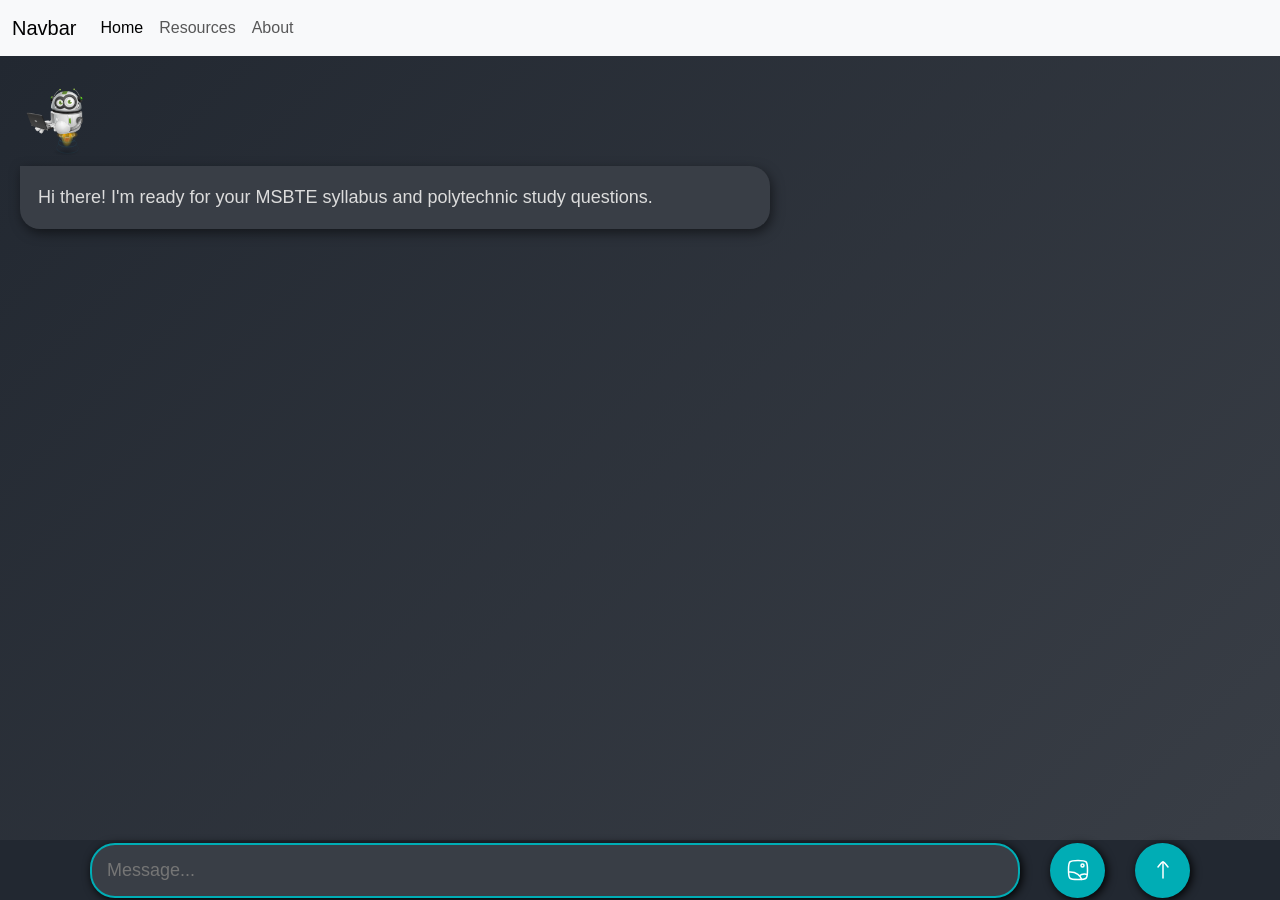
==== index.html @ 845114a9 "Add files via upload" ====
<!DOCTYPE html>
<html lang="en">
<head>
    <meta charset="UTF-8">
    <meta name="viewport" content="width=device-width, initial-scale=1.0">
    <link href="https://cdn.jsdelivr.net/npm/bootstrap@5.3.3/dist/css/bootstrap.min.css" rel="stylesheet" integrity="sha384-QWTKZyjpPEjISv5WaRU9OFeRpok6YctnYmDr5pNlyT2bRjXh0JMhjY6hW+ALEwIH" crossorigin="anonymous">
    <script src="https://cdn.jsdelivr.net/npm/bootstrap@5.3.3/dist/js/bootstrap.bundle.min.js" integrity="sha384-YvpcrYf0tY3lHB60NNkmXc5s9fDVZLESaAA55NDzOxhy9GkcIdslK1eN7N6jIeHz" crossorigin="anonymous"></script>
    <title>Ai Chat Bot</title>
    <link rel="stylesheet" href="style.css">
</head>
<body>
    <nav class="navbar navbar-expand-lg bg-body-tertiary">
        <div class="container-fluid">
          <a class="navbar-brand" href="#">Navbar</a>
          <button class="navbar-toggler" type="button" data-bs-toggle="collapse" data-bs-target="#navbarNav" aria-controls="navbarNav" aria-expanded="false" aria-label="Toggle navigation">
            <span class="navbar-toggler-icon"></span>
          </button>
          <div class="collapse navbar-collapse" id="navbarNav">
            <ul class="navbar-nav">
              <li class="nav-item">
                <a class="nav-link active" aria-current="page" href="#">Home</a>
              </li>
              <li class="nav-item">
                <a class="nav-link" href="#">Resources</a>
              </li>
              <li class="nav-item">
                <a class="nav-link" href="about.html">About</a>
              </li>
              
            </ul>
          </div>
        </div>
      </nav>
    <div class="chat-container">
<div class="ai-chat-box">
    <img src="ai.png" alt="" id="aiImage" width="10%">
    <div class="ai-chat-area">
        Hi there! I'm ready for your MSBTE syllabus and polytechnic study questions.
    </div>
   
</div>
    </div>
    <div class="prompt-area">
<input type="text" id="prompt" placeholder="Message...">
<button id="image"><img src="img.svg" alt="">
<input type="file" accept="images/*" hidden></button>
<button id="submit"><img src="submit.svg" alt=""></button>
    </div>
  <script src="script.js"></script>  
</body>
</html>
---- style.css ----
/* General Reset */
* {
    margin: 0;
    padding: 0;
    box-sizing: border-box;
    font-family: 'Poppins', sans-serif;
}

body {
    width: 100%;
    height: 100vh;
    background-color: #121212; /* Darker background for a sleek look */
    color: #f0f0f0;
    overflow: hidden;
}

/* Chat Container */
.chat-container {
    width: 100%;
    height: calc(100% - 100px); /* Adjusted height to prevent overlap */
    background: linear-gradient(135deg, #222831, #393e46); /* Dark gradient for a modern feel */
    padding: 20px;
    display: flex;
    flex-direction: column;
    gap: 20px;
    font-size: 18px;
    overflow-y: auto;
    scroll-behavior: smooth;
    margin-bottom: 100px; /* Increased space for input area */
}

/* Chat Boxes */
.user-chat-box, .ai-chat-box {
    width: 95%; /* Increased width */
    max-width: 750px; /* Increased max width */
    position: relative;
    align-self: flex-end;
}

.ai-chat-box {
    align-self: flex-start;
}

/* Chat Message Styling */
.user-chat-area, .ai-chat-area {
    width: 100%;
    padding: 18px;
    border-radius: 20px;
    box-shadow: 2px 4px 12px rgba(0, 0, 0, 0.5);
    display: flex;
    gap: 10px;
    flex-direction: column;
    font-size: 18px;
}

.user-chat-area {
    background-color: #00adb5; /* Vibrant cyan for user messages */
    color: white;
    border-radius: 20px 0 20px 20px;
}

.ai-chat-area {
    background-color: #393e46; /* Softer grey for AI responses */
    color: #dcdcdc;
    border-radius: 0 20px 20px 20px;
}

/* Prompt Area */
.prompt-area {
    width: 100%;
    height: 60px;
    background-color: #222831;
    display: flex;
    align-items: center;
    justify-content: center;
    gap: 30px;
    position: fixed;
    bottom: 0;
    left: 0;
    padding: 20px;
    z-index: 10;
}

.prompt-area input {
    width: 75%;
    height: 55px;
    background-color: #393e46;
    outline: none;
    border: 2px solid #00adb5;
    border-radius: 25px;
    padding: 15px;
    color: white;
    font-size: 18px;
    box-shadow: 2px 2px 10px black;
}

.prompt-area button {
    width: 55px;
    height: 55px;
    border-radius: 50%;
    background-color: #00adb5;
    border: none;
    box-shadow: 2px 2px 10px black;
    cursor: pointer;
    transition: all 0.3s;
}

.prompt-area button:hover {
    background-color: #00cfc8;
}

/* Responsive Design */
@media (max-width: 600px) {
    .user-chat-box, .ai-chat-box {
        width: 97%; /* Increased width for smaller screens */
        max-width: none;
    }
}
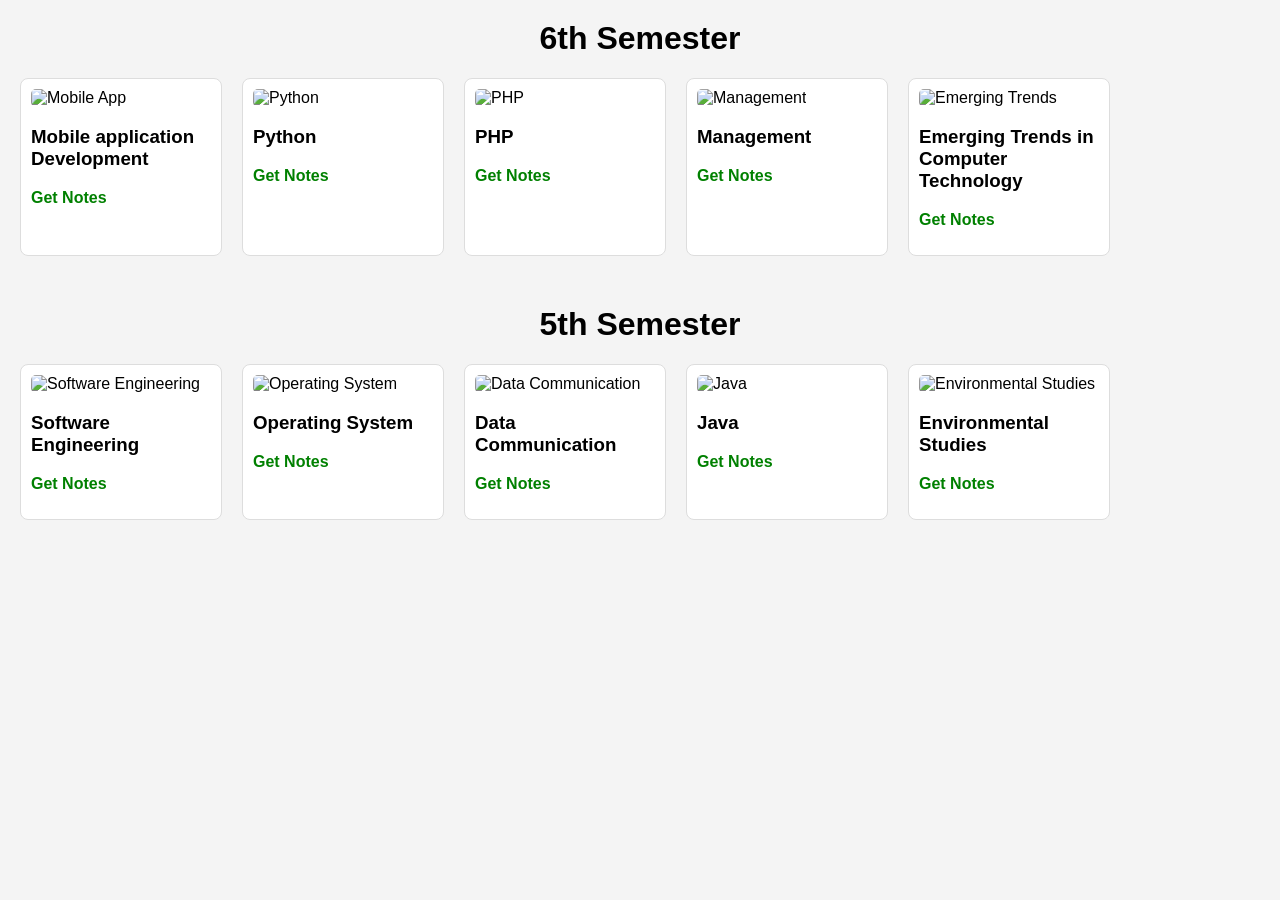
==== commit 940a65f2: "Add files via upload" ====
--- a/index.html
+++ b/index.html
@@ -1,51 +1,95 @@
 <!DOCTYPE html>
 <html lang="en">
 <head>
-    <meta charset="UTF-8">
-    <meta name="viewport" content="width=device-width, initial-scale=1.0">
-    <link href="https://cdn.jsdelivr.net/npm/bootstrap@5.3.3/dist/css/bootstrap.min.css" rel="stylesheet" integrity="sha384-QWTKZyjpPEjISv5WaRU9OFeRpok6YctnYmDr5pNlyT2bRjXh0JMhjY6hW+ALEwIH" crossorigin="anonymous">
-    <script src="https://cdn.jsdelivr.net/npm/bootstrap@5.3.3/dist/js/bootstrap.bundle.min.js" integrity="sha384-YvpcrYf0tY3lHB60NNkmXc5s9fDVZLESaAA55NDzOxhy9GkcIdslK1eN7N6jIeHz" crossorigin="anonymous"></script>
-    <title>Ai Chat Bot</title>
-    <link rel="stylesheet" href="style.css">
+  <meta charset="UTF-8">
+  <meta name="viewport" content="width=device-width, initial-scale=1.0">
+  <title>6th Semester Notes</title>
+  <link rel="stylesheet" href="style.css">
 </head>
 <body>
-    <nav class="navbar navbar-expand-lg bg-body-tertiary">
-        <div class="container-fluid">
-          <a class="navbar-brand" href="#">Navbar</a>
-          <button class="navbar-toggler" type="button" data-bs-toggle="collapse" data-bs-target="#navbarNav" aria-controls="navbarNav" aria-expanded="false" aria-label="Toggle navigation">
-            <span class="navbar-toggler-icon"></span>
-          </button>
-          <div class="collapse navbar-collapse" id="navbarNav">
-            <ul class="navbar-nav">
-              <li class="nav-item">
-                <a class="nav-link active" aria-current="page" href="#">Home</a>
-              </li>
-              <li class="nav-item">
-                <a class="nav-link" href="#">Resources</a>
-              </li>
-              <li class="nav-item">
-                <a class="nav-link" href="about.html">About</a>
-              </li>
-              
-            </ul>
-          </div>
-        </div>
-      </nav>
-    <div class="chat-container">
-<div class="ai-chat-box">
-    <img src="ai.png" alt="" id="aiImage" width="10%">
-    <div class="ai-chat-area">
-        Hi there! I'm ready for your MSBTE syllabus and polytechnic study questions.
-    </div>
-   
+
+<h1 style="text-align: center; margin-top: 20px;">6th Semester</h1>
+
+<div class="container">
+
+  <!-- 1 -->
+  <div class="product" onclick="location.href='mobile.html'">
+    <img src="image.png" alt="Mobile App">
+    <h3>Mobile application Development</h3>
+    <p class="price">Get Notes <span class="old"></span></p>
+  </div>
+
+  <!-- 2 -->
+  <div class="product" onclick="location.href='python.html'">
+    <img src="image copy.png" alt="Python">
+    <h3>Python</h3>
+    <p class="price">Get Notes <span class="old"></span></p>
+  </div>
+
+  <!-- 3 -->
+  <div class="product" onclick="location.href='php.html'">
+    <img src="image copy 2.png" alt="PHP">
+    <h3>PHP</h3>
+    <p class="price">Get Notes <span class="old"></span></p>
+  </div>
+
+  <!-- 4 -->
+  <div class="product" onclick="location.href='management.html'">
+    <img src="image copy 3.png" alt="Management">
+    <h3>Management</h3>
+    <p class="price">Get Notes <span class="old"></span></p>
+  </div>
+
+  <!-- 5 -->
+  <div class="product" onclick="location.href='emerging.html'">
+    <img src="image copy 4.png" alt="Emerging Trends">
+    <h3>Emerging Trends in Computer Technology</h3>
+    <p class="price">Get Notes <span class="old"></span></p>
+  </div>
+
 </div>
-    </div>
-    <div class="prompt-area">
-<input type="text" id="prompt" placeholder="Message...">
-<button id="image"><img src="img.svg" alt="">
-<input type="file" accept="images/*" hidden></button>
-<button id="submit"><img src="submit.svg" alt=""></button>
-    </div>
-  <script src="script.js"></script>  
+
+<!-- 👇 5th Semester Section Starts Here -->
+<h1 style="text-align: center; margin-top: 50px;">5th Semester</h1>
+
+<div class="container">
+
+  <!-- 1 -->
+  <div class="product" onclick="location.href='software.html'">
+    <img src="image copy 5.png" alt="Software Engineering">
+    <h3>Software Engineering</h3>
+    <p class="price">Get Notes <span class="old"></span></p>
+  </div>
+
+  <!-- 2 -->
+  <div class="product" onclick="location.href='os.html'">
+    <img src="image copy 6.png" alt="Operating System">
+    <h3>Operating System</h3>
+    <p class="price">Get Notes <span class="old"></span></p>
+  </div>
+
+  <!-- 3 -->
+  <div class="product" onclick="location.href='dc.html'">
+    <img src="image copy 7.png" alt="Data Communication">
+    <h3>Data Communication</h3>
+    <p class="price">Get Notes <span class="old"></span></p>
+  </div>
+
+  <!-- 4 -->
+  <div class="product" onclick="location.href='java.html'">
+    <img src="image copy 8.png" alt="Java">
+    <h3>Java</h3>
+    <p class="price">Get Notes <span class="old"></span></p>
+  </div>
+
+  <!-- 5 -->
+  <div class="product" onclick="location.href='evs.html'">
+    <img src="image copy 9.png" alt="Environmental Studies">
+    <h3>Environmental Studies</h3>
+    <p class="price">Get Notes <span class="old"></span></p>
+  </div>
+
+</div>
+
 </body>
-</html>+</html>
--- a/style.css
+++ b/style.css
@@ -1,118 +1,60 @@
-/* General Reset */
-* {
-    margin: 0;
-    padding: 0;
-    box-sizing: border-box;
-    font-family: 'Poppins', sans-serif;
+body {
+  font-family: Arial, sans-serif;
+  background: #f4f4f4;
+  margin: 20px;
 }
 
-body {
-    width: 100%;
-    height: 100vh;
-    background-color: #121212; /* Darker background for a sleek look */
-    color: #f0f0f0;
-    overflow: hidden;
+.container {
+  display: flex;
+  gap: 20px;
+  flex-wrap: wrap;
 }
 
-/* Chat Container */
-.chat-container {
-    width: 100%;
-    height: calc(100% - 100px); /* Adjusted height to prevent overlap */
-    background: linear-gradient(135deg, #222831, #393e46); /* Dark gradient for a modern feel */
-    padding: 20px;
-    display: flex;
-    flex-direction: column;
-    gap: 20px;
-    font-size: 18px;
-    overflow-y: auto;
-    scroll-behavior: smooth;
-    margin-bottom: 100px; /* Increased space for input area */
+.product {
+  background: white;
+  border: 1px solid #ddd;
+  padding: 10px;
+  width: 180px;
+  cursor: pointer;
+  border-radius: 8px;
+  transition: box-shadow 0.3s;
 }
 
-/* Chat Boxes */
-.user-chat-box, .ai-chat-box {
-    width: 95%; /* Increased width */
-    max-width: 750px; /* Increased max width */
-    position: relative;
-    align-self: flex-end;
+.product:hover {
+  box-shadow: 0 4px 12px rgba(0, 0, 0, 0.15);
 }
 
-.ai-chat-box {
-    align-self: flex-start;
+.product img {
+  width: 100%;
+  border-radius: 5px;
 }
 
-/* Chat Message Styling */
-.user-chat-area, .ai-chat-area {
-    width: 100%;
-    padding: 18px;
-    border-radius: 20px;
-    box-shadow: 2px 4px 12px rgba(0, 0, 0, 0.5);
-    display: flex;
-    gap: 10px;
-    flex-direction: column;
-    font-size: 18px;
+.price {
+  color: green;
+  font-weight: bold;
 }
 
-.user-chat-area {
-    background-color: #00adb5; /* Vibrant cyan for user messages */
-    color: white;
-    border-radius: 20px 0 20px 20px;
+.old {
+  text-decoration: line-through;
+  color: grey;
+  margin-left: 5px;
 }
 
-.ai-chat-area {
-    background-color: #393e46; /* Softer grey for AI responses */
-    color: #dcdcdc;
-    border-radius: 0 20px 20px 20px;
+.info-box {
+  display: none;
+  position: fixed;
+  bottom: 30px;
+  right: 30px;
+  background: white;
+  border: 1px solid #ccc;
+  padding: 20px;
+  box-shadow: 0 4px 15px rgba(0,0,0,0.2);
+  border-radius: 10px;
 }
 
-/* Prompt Area */
-.prompt-area {
-    width: 100%;
-    height: 60px;
-    background-color: #222831;
-    display: flex;
-    align-items: center;
-    justify-content: center;
-    gap: 30px;
-    position: fixed;
-    bottom: 0;
-    left: 0;
-    padding: 20px;
-    z-index: 10;
+.close-btn {
+  float: right;
+  cursor: pointer;
+  font-size: 18px;
+  color: red;
 }
-
-.prompt-area input {
-    width: 75%;
-    height: 55px;
-    background-color: #393e46;
-    outline: none;
-    border: 2px solid #00adb5;
-    border-radius: 25px;
-    padding: 15px;
-    color: white;
-    font-size: 18px;
-    box-shadow: 2px 2px 10px black;
-}
-
-.prompt-area button {
-    width: 55px;
-    height: 55px;
-    border-radius: 50%;
-    background-color: #00adb5;
-    border: none;
-    box-shadow: 2px 2px 10px black;
-    cursor: pointer;
-    transition: all 0.3s;
-}
-
-.prompt-area button:hover {
-    background-color: #00cfc8;
-}
-
-/* Responsive Design */
-@media (max-width: 600px) {
-    .user-chat-box, .ai-chat-box {
-        width: 97%; /* Increased width for smaller screens */
-        max-width: none;
-    }
-}
